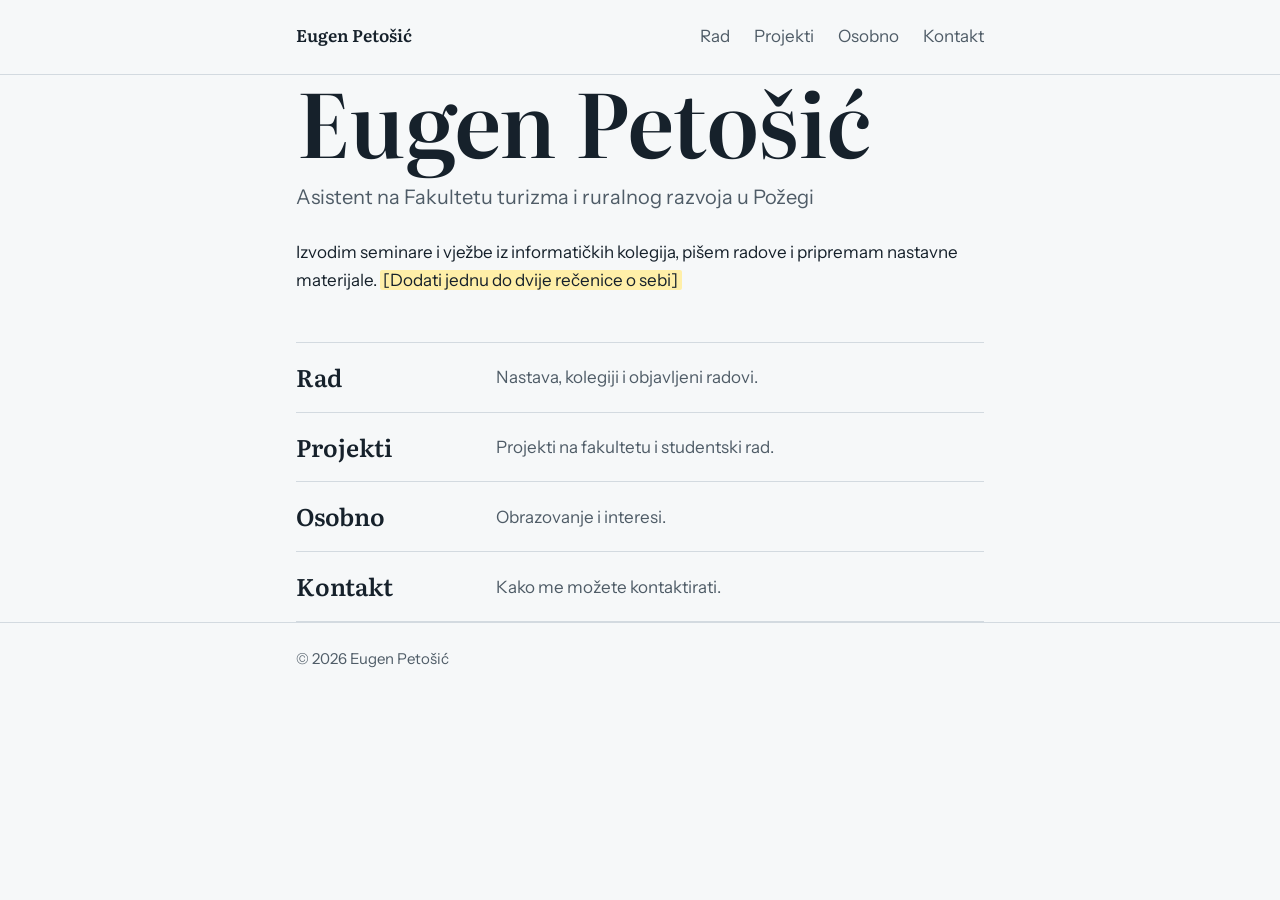
==== index.html @ cbf2f9a5 "Add files via upload" ====
<!DOCTYPE html>
<html lang="hr">
<head>
<meta charset="utf-8">
<meta name="viewport" content="width=device-width, initial-scale=1">
<title>Eugen Petošić</title>
<meta name="description" content="Osobna stranica Eugena Petošića, asistenta na Fakultetu turizma i ruralnog razvoja u Požegi.">
<link rel="preconnect" href="https://fonts.googleapis.com">
<link rel="preconnect" href="https://fonts.gstatic.com" crossorigin>
<link href="https://fonts.googleapis.com/css2?family=Instrument+Sans:wght@400;500;600&family=Literata:opsz,wght@7..72,500;7..72,600&display=swap" rel="stylesheet">
<link rel="stylesheet" href="style.css">
</head>
<body class="home">
<header class="site">
<div class="wrap bar">
<a class="brand" href="index.html" aria-current="page">Eugen Petošić</a>
<nav aria-label="Glavna navigacija"><ul><li><a href="rad.html">Rad</a></li><li><a href="projekti.html">Projekti</a></li><li><a href="osobno.html">Osobno</a></li><li><a href="kontakt.html">Kontakt</a></li></ul></nav>
</div>
</header>
<main class="wrap">

<h1>Eugen Petošić</h1>
<p class="role">Asistent na Fakultetu turizma i ruralnog razvoja u Požegi</p>
<p>Izvodim seminare i vježbe iz informatičkih kolegija, pišem radove i pripremam nastavne materijale. <mark class="todo">[Dodati jednu do dvije rečenice o sebi]</mark></p>
<ul class="index"><li><a href="rad.html"><span class="t">Rad</span><span class="d">Nastava, kolegiji i objavljeni radovi.</span></a></li><li><a href="projekti.html"><span class="t">Projekti</span><span class="d">Projekti na fakultetu i studentski rad.</span></a></li><li><a href="osobno.html"><span class="t">Osobno</span><span class="d">Obrazovanje i interesi.</span></a></li><li><a href="kontakt.html"><span class="t">Kontakt</span><span class="d">Kako me možete kontaktirati.</span></a></li></ul>

</main>
<footer class="site">
<div class="wrap">© 2026 Eugen Petošić</div>
</footer>
</body>
</html>
---- style.css ----
:root{
  --bg:#F6F8F9;
  --ink:#16212B;
  --muted:#4F5C67;
  --line:#D3DAE0;
  --accent:#1F4FD8;
  --mark:#FFEFA8;
  --serif:"Literata",Georgia,"Times New Roman",serif;
  --sans:"Instrument Sans",system-ui,-apple-system,"Segoe UI",Roboto,sans-serif;
}
*{box-sizing:border-box}
html{-webkit-text-size-adjust:100%}
body{margin:0;background:var(--bg);color:var(--ink);font:400 1.0625rem/1.65 var(--sans)}
.wrap{max-width:46rem;margin:0 auto;padding:0 1.5rem}

a{color:var(--accent);text-underline-offset:.2em}
a:focus-visible{outline:3px solid var(--accent);outline-offset:3px;border-radius:2px}

header.site{border-bottom:1px solid var(--line)}
.bar{display:flex;flex-wrap:wrap;align-items:baseline;justify-content:space-between;gap:.5rem 2rem;padding-top:1.25rem;padding-bottom:1.25rem}
.brand{font-family:var(--serif);font-weight:600;color:var(--ink);text-decoration:none}
nav ul{display:flex;flex-wrap:wrap;gap:.25rem 1.5rem;list-style:none;margin:0;padding:0}
nav a{display:inline-block;padding:.125rem 0;color:var(--muted);text-decoration:none;border-bottom:2px solid transparent}
nav a:hover{color:var(--ink)}
nav a[aria-current="page"]{color:var(--ink);border-bottom-color:var(--accent)}

main{padding-top:3.5rem;padding-bottom:5rem}
h1,h2{font-family:var(--serif);font-weight:600;color:var(--ink)}
h1{font-size:clamp(2.25rem,6vw,3.25rem);line-height:1.1;letter-spacing:-.01em;margin:0 0 1.5rem}
h2{font-size:1.5rem;line-height:1.25;margin:3rem 0 .75rem}
h3{font-size:1.125rem;font-weight:600;line-height:1.35;margin:0 0 .25rem}
p{max-width:68ch;margin:0 0 1rem}

.home h1{font-size:clamp(3rem,11vw,5.5rem);line-height:1.02;margin-bottom:1rem}
.role{font-size:1.25rem;color:var(--muted);margin-bottom:1.5rem}

.index{list-style:none;margin:3rem 0 0;padding:0;border-top:1px solid var(--line)}
.index a{display:grid;grid-template-columns:11rem 1fr;gap:.25rem 1.5rem;padding:1.25rem 0;border-bottom:1px solid var(--line);color:var(--ink);text-decoration:none}
.index .t{font-family:var(--serif);font-size:1.5rem;font-weight:600;line-height:1.2}
.index .d{color:var(--muted);align-self:center}
.index a:hover .t{color:var(--accent)}

.entry{padding:1.25rem 0;border-top:1px solid var(--line)}
.entry:last-child{border-bottom:1px solid var(--line)}
.entry p:last-child{margin-bottom:0}
.meta{color:var(--muted);font-size:.9375rem;margin-bottom:.5rem}

ul.plain{margin:0 0 1rem;padding-left:1.25rem;max-width:68ch}
ul.plain li{margin:.125rem 0}

.contact{display:grid;grid-template-columns:8rem 1fr;gap:1rem 1.5rem;margin:0;max-width:68ch}
.contact dt{color:var(--muted)}
.contact dd{margin:0}

mark.todo{background:var(--mark);color:var(--ink);padding:0 .2em;border-radius:2px}

footer.site{border-top:1px solid var(--line);padding:1.5rem 0;color:var(--muted);font-size:.9375rem}

@media (max-width:36rem){
  .index a{grid-template-columns:1fr}
  .contact{grid-template-columns:1fr;gap:.125rem}
  .contact dd{margin-bottom:1rem}
  main{padding-top:2.5rem}
}
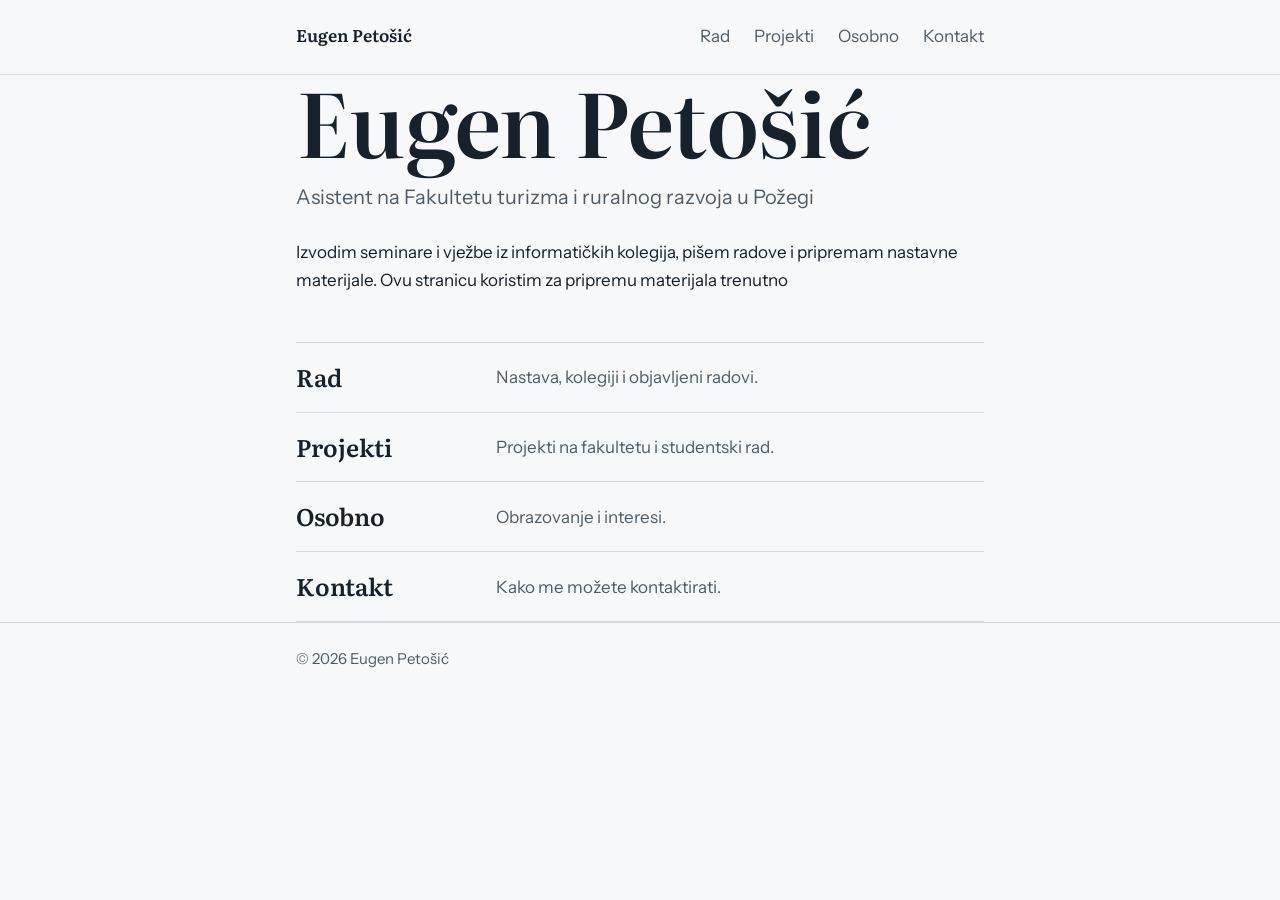
==== commit c840d33b: "Update index.html" ====
--- a/index.html
+++ b/index.html
@@ -21,7 +21,7 @@
 
 <h1>Eugen Petošić</h1>
 <p class="role">Asistent na Fakultetu turizma i ruralnog razvoja u Požegi</p>
-<p>Izvodim seminare i vježbe iz informatičkih kolegija, pišem radove i pripremam nastavne materijale. <mark class="todo">[Dodati jednu do dvije rečenice o sebi]</mark></p>
+<p>Izvodim seminare i vježbe iz informatičkih kolegija, pišem radove i pripremam nastavne materijale. Ovu stranicu koristim za pripremu materijala trenutno
 <ul class="index"><li><a href="rad.html"><span class="t">Rad</span><span class="d">Nastava, kolegiji i objavljeni radovi.</span></a></li><li><a href="projekti.html"><span class="t">Projekti</span><span class="d">Projekti na fakultetu i studentski rad.</span></a></li><li><a href="osobno.html"><span class="t">Osobno</span><span class="d">Obrazovanje i interesi.</span></a></li><li><a href="kontakt.html"><span class="t">Kontakt</span><span class="d">Kako me možete kontaktirati.</span></a></li></ul>
 
 </main>
